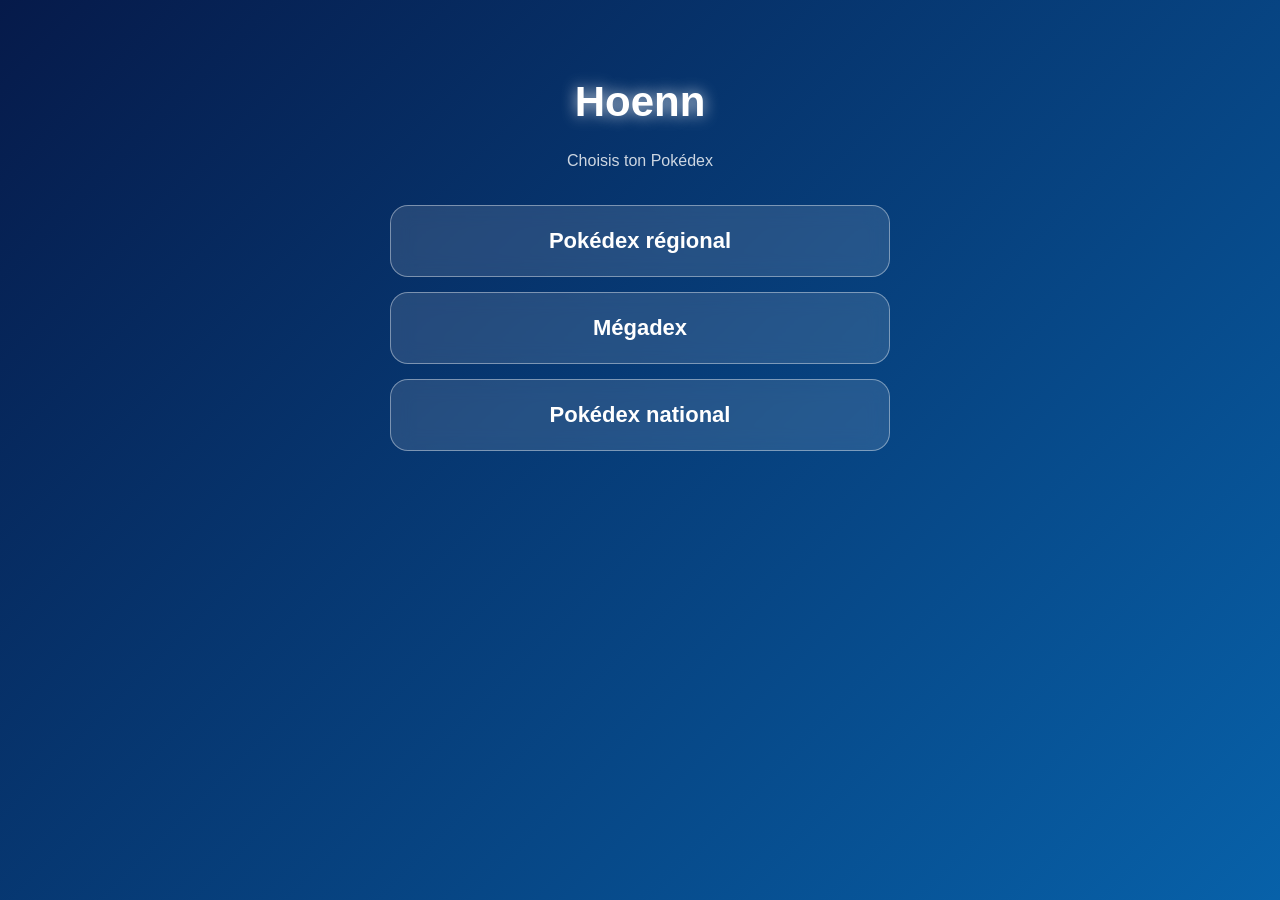
==== pokedex/hoenn/index.html @ 051c76df "Create index.html" ====
<!DOCTYPE html>
<html lang="fr">

<head>
  <meta charset="UTF-8">

  <meta
    name="viewport"
    content="width=device-width, initial-scale=1.0"
  >

  <title>Pokédex Hoenn</title>

  <style>

    * {
      box-sizing: border-box;
    }

    body {
      margin: 0;
      min-height: 100vh;

      font-family: Arial, sans-serif;

      background:
        linear-gradient(
          135deg,
          #061a4a,
          #0879c9,
          #063c8f,
          #00a8d8
        );

      background-size: 400% 400%;

      animation: bg 12s ease infinite;

      color: white;

      display: flex;
      flex-direction: column;
      align-items: center;

      padding: 50px 20px;
    }

    h1 {
      font-size: 42px;
      margin-bottom: 10px;

      text-shadow:
        0 0 15px rgba(255,255,255,.8);
    }

    p {
      opacity: .8;
      margin-bottom: 35px;
    }

    .choices {
      width: 100%;
      max-width: 500px;

      display: flex;
      flex-direction: column;

      gap: 15px;
    }

    button {
      border: 1px solid rgba(255,255,255,.4);

      border-radius: 18px;

      padding: 22px;

      background: rgba(255,255,255,.12);

      backdrop-filter: blur(10px);

      color: white;

      font-size: 22px;
      font-weight: bold;

      cursor: pointer;

      transition: .2s;
    }

    button:hover {
      background: rgba(255,255,255,.22);
      transform: translateY(-3px);
    }

    button:active {
      transform: scale(.98);
    }

    @keyframes bg {

      0% {
        background-position: 0% 50%;
      }

      50% {
        background-position: 100% 50%;
      }

      100% {
        background-position: 0% 50%;
      }

    }

  </style>
</head>

<body>

  <h1>Hoenn</h1>

  <p>Choisis ton Pokédex</p>

  <div class="choices">

    <!-- À relier à ton Pokédex régional actuel -->

    <button
      onclick="window.location.href='regional/'"
    >
      Pokédex régional
    </button>

    <button
      onclick="window.location.href='megadex/'"
    >
      Mégadex
    </button>

    <button
      onclick="window.location.href='national/'"
    >
      Pokédex national
    </button>

  </div>

</body>
</html>
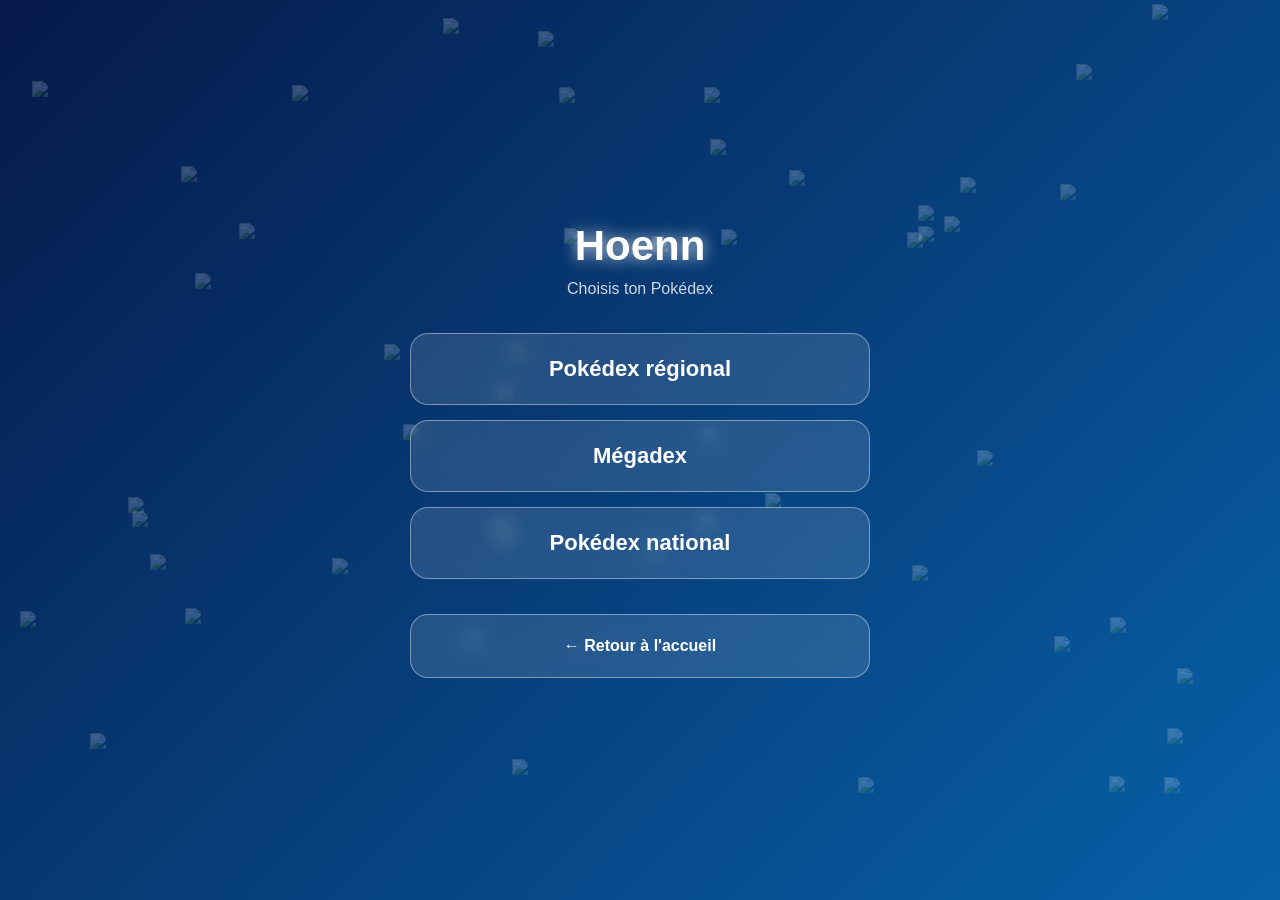
==== commit 535d57e4: "Update index.html" ====
--- a/pokedex/hoenn/index.html
+++ b/pokedex/hoenn/index.html
@@ -1,151 +1,327 @@
 <!DOCTYPE html>
 <html lang="fr">
-
 <head>
-  <meta charset="UTF-8">
-
-  <meta
-    name="viewport"
-    content="width=device-width, initial-scale=1.0"
-  >
-
-  <title>Pokédex Hoenn</title>
-
-  <style>
-
-    * {
-      box-sizing: border-box;
-    }
-
-    body {
-      margin: 0;
-      min-height: 100vh;
-
-      font-family: Arial, sans-serif;
-
-      background:
-        linear-gradient(
-          135deg,
-          #061a4a,
-          #0879c9,
-          #063c8f,
-          #00a8d8
-        );
-
-      background-size: 400% 400%;
-
-      animation: bg 12s ease infinite;
-
-      color: white;
-
-      display: flex;
-      flex-direction: column;
-      align-items: center;
-
-      padding: 50px 20px;
-    }
-
-    h1 {
-      font-size: 42px;
-      margin-bottom: 10px;
-
-      text-shadow:
-        0 0 15px rgba(255,255,255,.8);
-    }
-
-    p {
-      opacity: .8;
-      margin-bottom: 35px;
-    }
-
-    .choices {
-      width: 100%;
-      max-width: 500px;
-
-      display: flex;
-      flex-direction: column;
-
-      gap: 15px;
-    }
-
-    button {
-      border: 1px solid rgba(255,255,255,.4);
-
-      border-radius: 18px;
-
-      padding: 22px;
-
-      background: rgba(255,255,255,.12);
-
-      backdrop-filter: blur(10px);
-
-      color: white;
-
-      font-size: 22px;
-      font-weight: bold;
-
-      cursor: pointer;
-
-      transition: .2s;
-    }
-
-    button:hover {
-      background: rgba(255,255,255,.22);
-      transform: translateY(-3px);
-    }
-
-    button:active {
-      transform: scale(.98);
-    }
-
-    @keyframes bg {
-
-      0% {
-        background-position: 0% 50%;
-      }
-
-      50% {
-        background-position: 100% 50%;
-      }
-
-      100% {
-        background-position: 0% 50%;
-      }
-
-    }
-
-  </style>
+
+<meta charset="UTF-8">
+<meta name="viewport" content="width=device-width, initial-scale=1.0">
+
+<title>Pokédex Hoenn</title>
+
+<style>
+
+*{
+box-sizing:border-box;
+margin:0;
+padding:0;
+}
+
+body{
+min-height:100vh;
+overflow:hidden;
+
+font-family:Arial,sans-serif;
+
+background:
+linear-gradient(
+135deg,
+#061a4a,
+#0879c9,
+#063c8f,
+#00a8d8
+);
+
+background-size:400% 400%;
+animation:bg 12s ease infinite;
+
+display:flex;
+flex-direction:column;
+justify-content:center;
+align-items:center;
+
+color:white;
+}
+
+.background-pokemon{
+position:fixed;
+inset:0;
+pointer-events:none;
+overflow:hidden;
+z-index:0;
+}
+
+.background-pokemon img{
+position:absolute;
+width:90px;
+opacity:.22;
+
+animation:
+float 12s ease-in-out infinite;
+}
+
+.content{
+position:relative;
+z-index:10;
+width:100%;
+max-width:500px;
+padding:20px;
+}
+
+h1{
+font-size:42px;
+text-align:center;
+margin-bottom:10px;
+
+text-shadow:
+0 0 15px rgba(255,255,255,.8);
+}
+
+p{
+text-align:center;
+margin-bottom:35px;
+opacity:.8;
+}
+
+.choices{
+display:flex;
+flex-direction:column;
+gap:15px;
+}
+
+button{
+border:1px solid rgba(255,255,255,.4);
+
+border-radius:18px;
+
+padding:22px;
+
+background:rgba(255,255,255,.12);
+
+backdrop-filter:blur(10px);
+
+color:white;
+
+font-size:22px;
+font-weight:bold;
+
+cursor:pointer;
+
+transition:.2s;
+}
+
+button:hover{
+background:rgba(255,255,255,.22);
+transform:translateY(-3px);
+}
+
+.back{
+margin-top:20px;
+font-size:16px;
+}
+
+@keyframes bg{
+0%{background-position:0% 50%;}
+50%{background-position:100% 50%;}
+100%{background-position:0% 50%;}
+}
+
+@keyframes float{
+0%,100%{
+transform:translateY(0px);
+}
+50%{
+transform:translateY(-20px);
+}
+}
+
+</style>
+
 </head>
 
 <body>
 
-  <h1>Hoenn</h1>
-
-  <p>Choisis ton Pokédex</p>
-
-  <div class="choices">
-
-    <!-- À relier à ton Pokédex régional actuel -->
-
-    <button
-      onclick="window.location.href='regional/'"
-    >
-      Pokédex régional
-    </button>
-
-    <button
-      onclick="window.location.href='megadex/'"
-    >
-      Mégadex
-    </button>
-
-    <button
-      onclick="window.location.href='national/'"
-    >
-      Pokédex national
-    </button>
-
-  </div>
+<div
+class="background-pokemon"
+id="pokemonBg"
+></div>
+
+<div class="content">
+
+<h1>Hoenn</h1>
+
+<p>Choisis ton Pokédex</p>
+
+<div class="choices">
+
+<button onclick="window.location.href='regional/'">
+Pokédex régional
+</button>
+
+<button onclick="window.location.href='megadex/'">
+Mégadex
+</button>
+
+<button onclick="window.location.href='national/'">
+Pokédex national
+</button>
+
+<button
+class="back"
+onclick="window.location.href='../../index.html'"
+>
+← Retour à l'accueil
+</button>
+
+</div>
+
+</div>
+
+<script>
+
+const bg =
+document.getElementById("pokemonBg");
+
+const hoennPokemon = [
+
+252,253,254,
+255,256,257,
+258,259,260,
+261,262,263,264,
+265,266,267,268,269,
+270,271,272,
+273,274,275,
+276,277,
+278,279,
+280,281,282,
+283,284,
+285,286,
+287,288,289,
+290,291,292,
+293,294,295,
+296,297,
+298,299,
+300,301,
+302,
+303,
+304,305,306,
+307,308,
+309,310,
+311,312,
+313,314,
+315,
+316,317,
+318,319,
+320,321,
+322,323,
+324,
+325,326,
+327,
+328,329,330,
+331,332,
+333,334,
+335,336,
+337,338,
+339,340,
+341,342,
+343,344,
+345,346,
+347,348,
+349,350,
+351,
+352,
+353,354,
+355,356,
+357,
+358,
+359,
+360,
+361,362,
+363,364,365,
+366,367,368,
+369,
+370,
+371,372,373,
+374,375,376,
+377,378,379,
+380,381,
+382,383,384,
+385,
+386
+
+];
+
+const megaHoenn = [
+3,
+6,
+65,
+94,
+127,
+130,
+142,
+181,
+208,
+212,
+214,
+229,
+248,
+254,
+257,
+260,
+282,
+302,
+303,
+306,
+308,
+310,
+354,
+359,
+373,
+376,
+380,
+381,
+384
+];
+
+const all =
+[...hoennPokemon,...megaHoenn];
+
+const used = [];
+
+for(let i=0;i<50;i++){
+
+let id;
+
+do{
+id =
+all[
+Math.floor(
+Math.random()*all.length
+)
+];
+}
+while(used.includes(id));
+
+used.push(id);
+
+const img =
+document.createElement("img");
+
+img.src =
+`https://raw.githubusercontent.com/PokeAPI/sprites/master/sprites/pokemon/${id}.png`;
+
+img.style.left =
+Math.random()*92+"%";
+
+img.style.top =
+Math.random()*92+"%";
+
+img.style.animationDelay =
+Math.random()*10+"s";
+
+bg.appendChild(img);
+
+}
+
+</script>
 
 </body>
 </html>
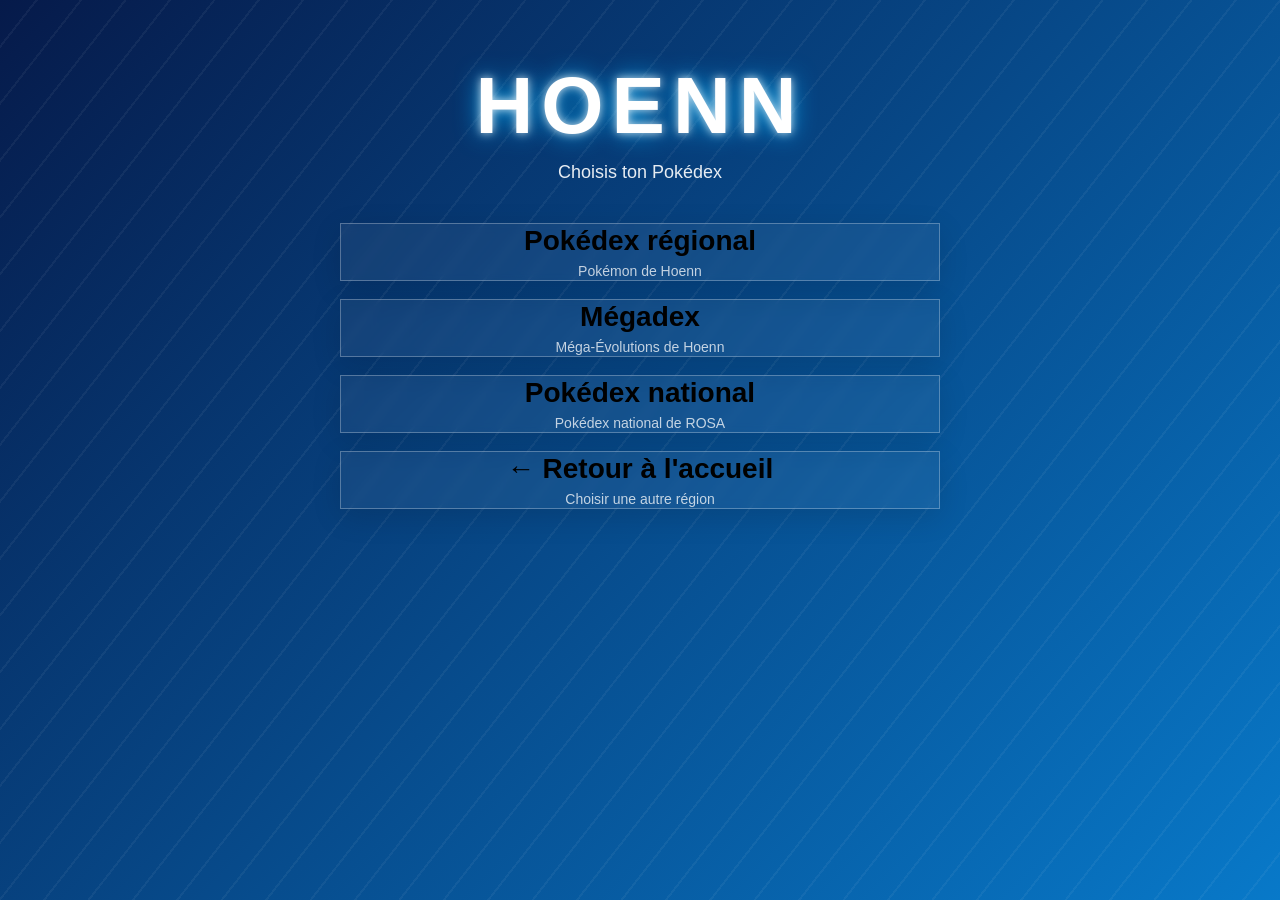
==== commit cac83fd3: "Update index.html" ====
--- a/pokedex/hoenn/index.html
+++ b/pokedex/hoenn/index.html
@@ -1,327 +1,138 @@
 <!DOCTYPE html>
 <html lang="fr">
+
 <head>
 
-<meta charset="UTF-8">
-<meta name="viewport" content="width=device-width, initial-scale=1.0">
+  <meta charset="UTF-8">
 
-<title>Pokédex Hoenn</title>
+  <meta
+    name="viewport"
+    content="width=device-width, initial-scale=1.0"
+  >
 
-<style>
+  <meta
+    name="theme-color"
+    content="#0879c9"
+  >
 
-*{
-box-sizing:border-box;
-margin:0;
-padding:0;
-}
+  <title>Pokédex Hoenn</title>
 
-body{
-min-height:100vh;
-overflow:hidden;
-
-font-family:Arial,sans-serif;
-
-background:
-linear-gradient(
-135deg,
-#061a4a,
-#0879c9,
-#063c8f,
-#00a8d8
-);
-
-background-size:400% 400%;
-animation:bg 12s ease infinite;
-
-display:flex;
-flex-direction:column;
-justify-content:center;
-align-items:center;
-
-color:white;
-}
-
-.background-pokemon{
-position:fixed;
-inset:0;
-pointer-events:none;
-overflow:hidden;
-z-index:0;
-}
-
-.background-pokemon img{
-position:absolute;
-width:90px;
-opacity:.22;
-
-animation:
-float 12s ease-in-out infinite;
-}
-
-.content{
-position:relative;
-z-index:10;
-width:100%;
-max-width:500px;
-padding:20px;
-}
-
-h1{
-font-size:42px;
-text-align:center;
-margin-bottom:10px;
-
-text-shadow:
-0 0 15px rgba(255,255,255,.8);
-}
-
-p{
-text-align:center;
-margin-bottom:35px;
-opacity:.8;
-}
-
-.choices{
-display:flex;
-flex-direction:column;
-gap:15px;
-}
-
-button{
-border:1px solid rgba(255,255,255,.4);
-
-border-radius:18px;
-
-padding:22px;
-
-background:rgba(255,255,255,.12);
-
-backdrop-filter:blur(10px);
-
-color:white;
-
-font-size:22px;
-font-weight:bold;
-
-cursor:pointer;
-
-transition:.2s;
-}
-
-button:hover{
-background:rgba(255,255,255,.22);
-transform:translateY(-3px);
-}
-
-.back{
-margin-top:20px;
-font-size:16px;
-}
-
-@keyframes bg{
-0%{background-position:0% 50%;}
-50%{background-position:100% 50%;}
-100%{background-position:0% 50%;}
-}
-
-@keyframes float{
-0%,100%{
-transform:translateY(0px);
-}
-50%{
-transform:translateY(-20px);
-}
-}
-
-</style>
+  <!-- EXACTEMENT LE MÊME CSS QUE L'ACCUEIL -->
+  <link
+    rel="stylesheet"
+    href="../../accueil.css"
+  >
 
 </head>
 
+
 <body>
 
-<div
-class="background-pokemon"
-id="pokemonBg"
-></div>
+  <!-- FOND -->
+  <div
+    class="background-pokemon"
+    id="pokemonBackground"
+  ></div>
 
-<div class="content">
 
-<h1>Hoenn</h1>
+  <!-- CONTENU -->
 
-<p>Choisis ton Pokédex</p>
+  <main class="home">
 
-<div class="choices">
+    <h1>HOENN</h1>
 
-<button onclick="window.location.href='regional/'">
-Pokédex régional
-</button>
+    <p class="subtitle">
+      Choisis ton Pokédex
+    </p>
 
-<button onclick="window.location.href='megadex/'">
-Mégadex
-</button>
 
-<button onclick="window.location.href='national/'">
-Pokédex national
-</button>
+    <div class="region-list">
 
-<button
-class="back"
-onclick="window.location.href='../../index.html'"
->
-← Retour à l'accueil
-</button>
 
-</div>
+      <button
+        class="region-card"
+        onclick="window.location.href='regional/'"
+      >
 
-</div>
+        <span>
+          Pokédex régional
+        </span>
 
-<script>
+        <small>
+          Pokémon de Hoenn
+        </small>
 
-const bg =
-document.getElementById("pokemonBg");
+      </button>
 
-const hoennPokemon = [
 
-252,253,254,
-255,256,257,
-258,259,260,
-261,262,263,264,
-265,266,267,268,269,
-270,271,272,
-273,274,275,
-276,277,
-278,279,
-280,281,282,
-283,284,
-285,286,
-287,288,289,
-290,291,292,
-293,294,295,
-296,297,
-298,299,
-300,301,
-302,
-303,
-304,305,306,
-307,308,
-309,310,
-311,312,
-313,314,
-315,
-316,317,
-318,319,
-320,321,
-322,323,
-324,
-325,326,
-327,
-328,329,330,
-331,332,
-333,334,
-335,336,
-337,338,
-339,340,
-341,342,
-343,344,
-345,346,
-347,348,
-349,350,
-351,
-352,
-353,354,
-355,356,
-357,
-358,
-359,
-360,
-361,362,
-363,364,365,
-366,367,368,
-369,
-370,
-371,372,373,
-374,375,376,
-377,378,379,
-380,381,
-382,383,384,
-385,
-386
+      <button
+        class="region-card"
+        onclick="window.location.href='megadex/'"
+      >
 
-];
+        <span>
+          Mégadex
+        </span>
 
-const megaHoenn = [
-3,
-6,
-65,
-94,
-127,
-130,
-142,
-181,
-208,
-212,
-214,
-229,
-248,
-254,
-257,
-260,
-282,
-302,
-303,
-306,
-308,
-310,
-354,
-359,
-373,
-376,
-380,
-381,
-384
-];
+        <small>
+          Méga-Évolutions de Hoenn
+        </small>
 
-const all =
-[...hoennPokemon,...megaHoenn];
+      </button>
 
-const used = [];
 
-for(let i=0;i<50;i++){
+      <button
+        class="region-card"
+        onclick="window.location.href='national/'"
+      >
 
-let id;
+        <span>
+          Pokédex national
+        </span>
 
-do{
-id =
-all[
-Math.floor(
-Math.random()*all.length
-)
-];
-}
-while(used.includes(id));
+        <small>
+          Pokédex national de ROSA
+        </small>
 
-used.push(id);
+      </button>
 
-const img =
-document.createElement("img");
 
-img.src =
-`https://raw.githubusercontent.com/PokeAPI/sprites/master/sprites/pokemon/${id}.png`;
+      <button
+        class="region-card"
+        onclick="window.location.href='../../index.html'"
+      >
 
-img.style.left =
-Math.random()*92+"%";
+        <span>
+          ← Retour à l'accueil
+        </span>
 
-img.style.top =
-Math.random()*92+"%";
+        <small>
+          Choisir une autre région
+        </small>
 
-img.style.animationDelay =
-Math.random()*10+"s";
+      </button>
 
-bg.appendChild(img);
 
-}
+    </div>
 
-</script>
+  </main>
+
+
+  <script src="../../accueil.js"></script>
+
+
+  <script>
+
+    /*
+     * IMPORTANT :
+     * on demande au même générateur que l'accueil
+     * d'utiliser uniquement Hoenn.
+     */
+
+    createPokemonBackground("hoenn");
+
+  </script>
 
 </body>
+
 </html>
--- a/accueil.css
+++ b/accueil.css
@@ -0,0 +1,328 @@
+* {
+  box-sizing: border-box;
+}
+
+html,
+body {
+  margin: 0;
+  width: 100%;
+  min-height: 100%;
+  font-family: Arial, sans-serif;
+}
+
+body {
+  min-height: 100vh;
+  overflow-x: hidden;
+
+  background:
+    linear-gradient(
+      135deg,
+      #061a4a,
+      #0879c9,
+      #063c8f,
+      #00a8d8,
+      #061a4a
+    );
+
+  background-size: 400% 400%;
+  animation: holographicWave 12s ease infinite;
+
+  position: relative;
+}
+
+/* Effet holographique */
+
+body::before {
+  content: "";
+  position: fixed;
+  inset: -50%;
+  pointer-events: none;
+
+  background:
+    repeating-linear-gradient(
+      120deg,
+      rgba(255,255,255,0.05) 0px,
+      rgba(255,255,255,0.05) 2px,
+      transparent 2px,
+      transparent 35px
+    );
+
+  transform: rotate(8deg);
+  animation: scanMove 8s linear infinite;
+}
+
+/* Pokémon en arrière-plan */
+
+.background-pokemon {
+  position: fixed;
+  inset: 0;
+  pointer-events: none;
+  overflow: hidden;
+  z-index: 1;
+}
+
+.background-pokemon {
+
+  position: fixed;
+
+  inset: 0;
+
+  width: 100%;
+  height: 100%;
+
+  overflow: hidden;
+
+  pointer-events: none;
+
+  z-index: 0;
+}
+
+
+.bg-pokemon {
+
+  position: absolute;
+
+  transform:
+    translate(-50%, -50%)
+    rotate(var(--rotation));
+
+  object-fit: contain;
+
+  opacity: .24;
+
+  pointer-events: none;
+
+  user-select: none;
+
+  filter:
+    drop-shadow(
+      0 0 8px
+      rgba(255,255,255,.35)
+    );
+
+  animation:
+    pokemonFloat
+    var(--duration)
+    ease-in-out
+    var(--delay)
+    infinite;
+
+  will-change:
+    transform;
+
+}
+
+
+@keyframes pokemonFloat {
+
+  0% {
+
+    transform:
+      translate(
+        -50%,
+        -50%
+      )
+      rotate(
+        var(--rotation)
+      );
+
+  }
+
+  50% {
+
+    transform:
+      translate(
+        -50%,
+        calc(-50% - 13px)
+      )
+      rotate(
+        calc(var(--rotation) + 5deg)
+      );
+
+  }
+
+  100% {
+
+    transform:
+      translate(
+        -50%,
+        -50%
+      )
+      rotate(
+        var(--rotation)
+      );
+
+  }
+
+}
+
+.home {
+  position: relative;
+  z-index: 2;
+}
+/* Contenu */
+
+.home {
+  position: relative;
+  z-index: 5;
+
+  min-height: 100vh;
+
+  display: flex;
+  flex-direction: column;
+  align-items: center;
+
+  padding: 60px 20px;
+}
+
+h1 {
+  margin: 0;
+
+  color: white;
+
+  font-size: clamp(42px, 10vw, 80px);
+  font-weight: 900;
+  letter-spacing: 8px;
+
+  text-align: center;
+
+  text-shadow:
+    0 0 10px rgba(255,255,255,0.8),
+    0 0 25px rgba(0,180,255,0.9);
+}
+
+.subtitle {
+  margin: 10px 0 40px;
+
+  color: rgba(255,255,255,0.9);
+
+  font-size: 18px;
+}
+
+/* Liste des régions */
+
+.region-list {
+  width: 100%;
+  max-width: 600px;
+
+  display: flex;
+  flex-direction: column;
+  gap: 18px;
+}
+
+/* Bouton région */
+
+.region-card {
+
+  background:
+    rgba(255, 255, 255, .055);
+
+  border:
+    1px solid
+    rgba(255, 255, 255, .28);
+
+  backdrop-filter:
+    blur(4px);
+
+  -webkit-backdrop-filter:
+    blur(4px);
+
+  box-shadow:
+    0 8px 30px
+    rgba(0, 0, 0, .12);
+
+}
+
+.region-card:hover {
+
+  background:
+    rgba(255, 255, 255, .10);
+
+}
+
+.region-card:active {
+  transform: scale(0.98);
+}
+
+.region-card span {
+  display: block;
+
+  font-size: 28px;
+  font-weight: 800;
+}
+
+.region-card small {
+  display: block;
+
+  margin-top: 6px;
+
+  color: rgba(255,255,255,0.75);
+
+  font-size: 14px;
+}
+
+/* Animations */
+
+@keyframes holographicWave {
+  0% {
+    background-position: 0% 50%;
+  }
+
+  50% {
+    background-position: 100% 50%;
+  }
+
+  100% {
+    background-position: 0% 50%;
+  }
+}
+
+@keyframes scanMove {
+  from {
+    transform: translate(-5%, -5%) rotate(8deg);
+  }
+
+  to {
+    transform: translate(5%, 5%) rotate(8deg);
+  }
+}
+
+@keyframes pokemonFloat {
+  from {
+    transform:
+      translateY(0)
+      rotate(-4deg);
+  }
+
+  to {
+    transform:
+      translateY(-25px)
+      rotate(4deg);
+  }
+}
+
+/* Téléphone */
+
+@media (max-width: 600px) {
+
+  .home {
+    padding: 45px 15px;
+  }
+
+  h1 {
+    letter-spacing: 5px;
+  }
+
+  .region-card {
+    padding: 20px;
+  }
+
+  .region-card span {
+    font-size: 24px;
+  }
+
+  .bg-pokemon {
+    width: 65px;
+    height: 65px;
+  }
+}
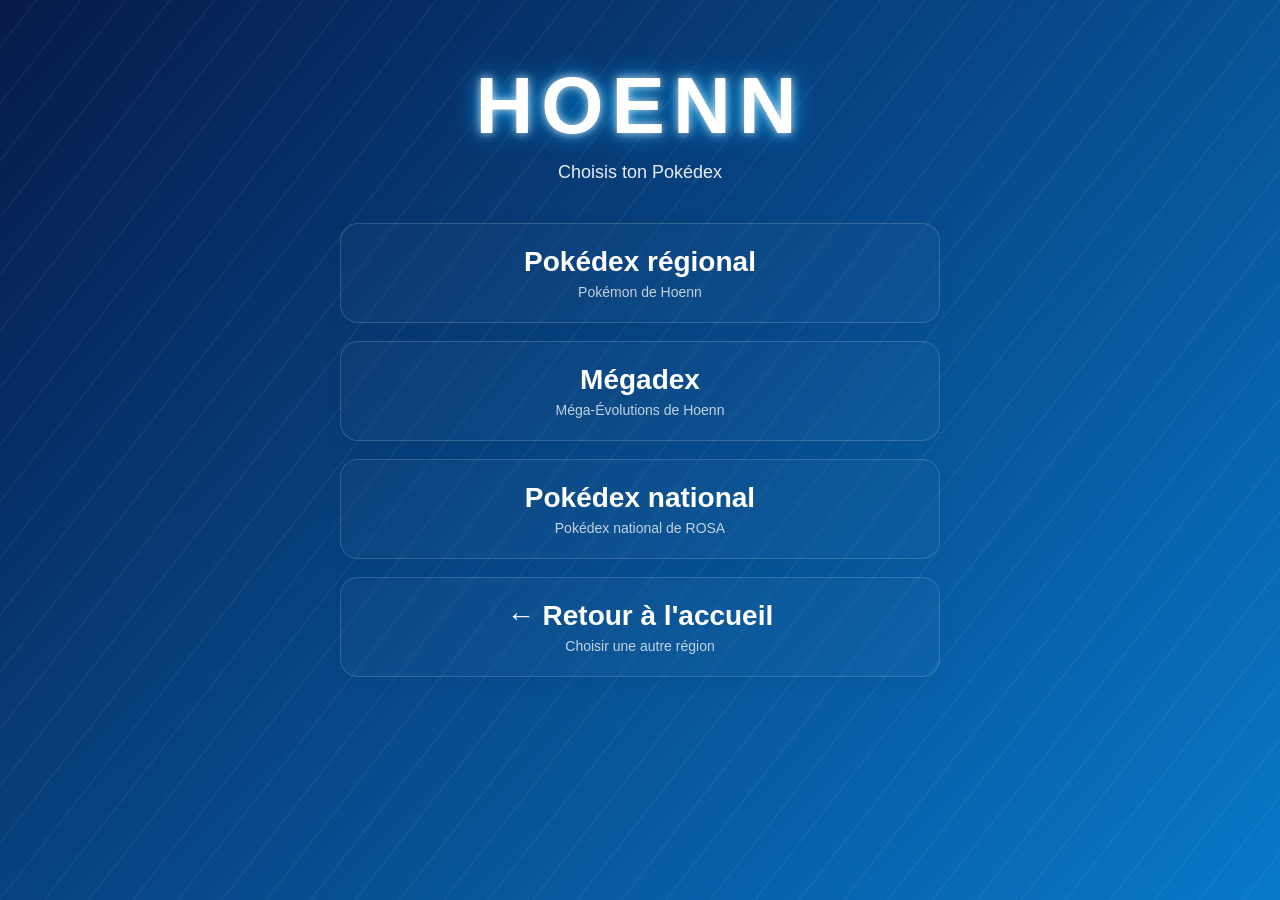
==== commit ec360222: "Update index.html" ====
--- a/pokedex/hoenn/index.html
+++ b/pokedex/hoenn/index.html
@@ -132,7 +132,10 @@
     createPokemonBackground("hoenn");
 
   </script>
-
+  
+<script src="../../musique.js"></script>
+<script src="hoenn-fond.js"></script>
+  
 </body>
 
 </html>
--- a/accueil.css
+++ b/accueil.css
@@ -1,3 +1,7 @@
+/* =========================================================
+   BASE
+   ========================================================= */
+
 * {
   box-sizing: border-box;
 }
@@ -11,8 +15,18 @@
 }
 
 body {
+
   min-height: 100vh;
+
   overflow-x: hidden;
+
+  position: relative;
+
+  color: white;
+
+  /*
+   * Fond bleu digital holographique.
+   */
 
   background:
     linear-gradient(
@@ -25,41 +39,51 @@
     );
 
   background-size: 400% 400%;
-  animation: holographicWave 12s ease infinite;
-
-  position: relative;
-}
-
-/* Effet holographique */
+
+  animation:
+    holographicWave
+    12s ease infinite;
+
+}
+
+
+/* =========================================================
+   EFFET DIGITAL
+   ========================================================= */
 
 body::before {
+
   content: "";
+
   position: fixed;
+
   inset: -50%;
+
   pointer-events: none;
+
+  z-index: 0;
 
   background:
     repeating-linear-gradient(
       120deg,
-      rgba(255,255,255,0.05) 0px,
-      rgba(255,255,255,0.05) 2px,
+      rgba(255,255,255,.045) 0px,
+      rgba(255,255,255,.045) 2px,
       transparent 2px,
       transparent 35px
     );
 
   transform: rotate(8deg);
-  animation: scanMove 8s linear infinite;
-}
-
-/* Pokémon en arrière-plan */
-
-.background-pokemon {
-  position: fixed;
-  inset: 0;
-  pointer-events: none;
-  overflow: hidden;
-  z-index: 1;
-}
+
+  animation:
+    scanMove
+    8s linear infinite;
+
+}
+
+
+/* =========================================================
+   FOND POKÉMON
+   ========================================================= */
 
 .background-pokemon {
 
@@ -74,31 +98,40 @@
 
   pointer-events: none;
 
-  z-index: 0;
-}
-
+  z-index: 1;
+
+}
+
+
+/* =========================================================
+   POKÉMON
+   ========================================================= */
 
 .bg-pokemon {
 
   position: absolute;
 
-  transform:
-    translate(-50%, -50%)
-    rotate(var(--rotation));
+  display: block;
 
   object-fit: contain;
 
-  opacity: .24;
-
   pointer-events: none;
 
   user-select: none;
+
+  opacity: .30;
+
+  z-index: 1;
 
   filter:
     drop-shadow(
       0 0 8px
       rgba(255,255,255,.35)
     );
+
+  transform:
+    translate(-50%, -50%)
+    rotate(var(--rotation));
 
   animation:
     pokemonFloat
@@ -113,157 +146,266 @@
 }
 
 
+/* =========================================================
+   ANIMATION DES POKÉMON
+   ========================================================= */
+
 @keyframes pokemonFloat {
 
   0% {
+
+    transform:
+      translate(-50%, -50%)
+      rotate(var(--rotation));
+
+  }
+
+  50% {
 
     transform:
       translate(
         -50%,
-        -50%
+        calc(-50% - 14px)
       )
       rotate(
-        var(--rotation)
+        calc(var(--rotation) + 4deg)
       );
 
   }
 
-  50% {
+  100% {
 
     transform:
-      translate(
-        -50%,
-        calc(-50% - 13px)
-      )
-      rotate(
-        calc(var(--rotation) + 5deg)
-      );
-
-  }
-
-  100% {
-
-    transform:
-      translate(
-        -50%,
-        -50%
-      )
-      rotate(
-        var(--rotation)
-      );
-
-  }
-
-}
+      translate(-50%, -50%)
+      rotate(var(--rotation));
+
+  }
+
+}
+
+
+/* =========================================================
+   CONTENU
+   ========================================================= */
 
 .home {
+
   position: relative;
-  z-index: 2;
-}
-/* Contenu */
-
-.home {
+
+  z-index: 10;
+
+  min-height: 100vh;
+
+  display: flex;
+
+  flex-direction: column;
+
+  align-items: center;
+
+  padding: 60px 20px;
+
+}
+
+
+/* =========================================================
+   TITRE
+   ========================================================= */
+
+h1 {
+
+  margin: 0;
+
+  color: white;
+
+  font-size:
+    clamp(
+      42px,
+      10vw,
+      80px
+    );
+
+  font-weight: 900;
+
+  letter-spacing: 8px;
+
+  text-align: center;
+
+  text-shadow:
+    0 0 10px
+    rgba(255,255,255,.8),
+
+    0 0 25px
+    rgba(0,180,255,.9);
+
+}
+
+
+/* =========================================================
+   SOUS-TITRE
+   ========================================================= */
+
+.subtitle {
+
+  margin:
+    10px 0 40px;
+
+  color:
+    rgba(255,255,255,.9);
+
+  font-size: 18px;
+
+}
+
+
+/* =========================================================
+   LISTE
+   ========================================================= */
+
+.region-list {
+
   position: relative;
-  z-index: 5;
-
-  min-height: 100vh;
+
+  z-index: 20;
+
+  width: 100%;
+
+  max-width: 600px;
 
   display: flex;
+
   flex-direction: column;
-  align-items: center;
-
-  padding: 60px 20px;
-}
-
-h1 {
-  margin: 0;
-
-  color: white;
-
-  font-size: clamp(42px, 10vw, 80px);
-  font-weight: 900;
-  letter-spacing: 8px;
-
-  text-align: center;
-
-  text-shadow:
-    0 0 10px rgba(255,255,255,0.8),
-    0 0 25px rgba(0,180,255,0.9);
-}
-
-.subtitle {
-  margin: 10px 0 40px;
-
-  color: rgba(255,255,255,0.9);
-
-  font-size: 18px;
-}
-
-/* Liste des régions */
-
-.region-list {
+
+  gap: 18px;
+
+}
+
+
+/* =========================================================
+   BOUTONS
+   ========================================================= */
+
+.region-card {
+
+  position: relative;
+
+  z-index: 30;
+
   width: 100%;
-  max-width: 600px;
-
-  display: flex;
-  flex-direction: column;
-  gap: 18px;
-}
-
-/* Bouton région */
-
-.region-card {
-
-  background:
-    rgba(255, 255, 255, .055);
+
+  padding: 22px;
+
+  border-radius: 18px;
 
   border:
     1px solid
-    rgba(255, 255, 255, .28);
+    rgba(255,255,255,.16);
+
+  /*
+   * Très transparent pour voir
+   * les Pokémon derrière.
+   */
+
+  background:
+    rgba(255,255,255,.025);
 
   backdrop-filter:
-    blur(4px);
+    blur(1px);
 
   -webkit-backdrop-filter:
-    blur(4px);
+    blur(1px);
 
   box-shadow:
-    0 8px 30px
-    rgba(0, 0, 0, .12);
-
-}
+    0 4px 20px
+    rgba(0,0,0,.05);
+
+  color: white;
+
+  cursor: pointer;
+
+  font-family: inherit;
+
+  transition:
+    background .2s ease,
+    transform .2s ease,
+    border-color .2s ease;
+
+  pointer-events: auto;
+
+}
+
+
+/* =========================================================
+   HOVER
+   ========================================================= */
 
 .region-card:hover {
 
   background:
-    rgba(255, 255, 255, .10);
-
-}
+    rgba(255,255,255,.045);
+
+  border-color:
+    rgba(255,255,255,.25);
+
+  transform:
+    translateY(-3px);
+
+}
+
+
+/* =========================================================
+   CLIC
+   ========================================================= */
 
 .region-card:active {
-  transform: scale(0.98);
-}
+
+  background:
+    rgba(255,255,255,.065);
+
+  transform:
+    scale(.98);
+
+}
+
+
+/* =========================================================
+   NOM RÉGION
+   ========================================================= */
 
 .region-card span {
+
   display: block;
 
   font-size: 28px;
+
   font-weight: 800;
-}
+
+}
+
+
+/* =========================================================
+   DESCRIPTION
+   ========================================================= */
 
 .region-card small {
+
   display: block;
 
   margin-top: 6px;
 
-  color: rgba(255,255,255,0.75);
+  color:
+    rgba(255,255,255,.75);
 
   font-size: 14px;
-}
-
-/* Animations */
+
+}
+
+
+/* =========================================================
+   FOND HOLOGRAPHIQUE
+   ========================================================= */
 
 @keyframes holographicWave {
+
   0% {
     background-position: 0% 50%;
   }
@@ -275,54 +417,178 @@
   100% {
     background-position: 0% 50%;
   }
-}
+
+}
+
+
+/* =========================================================
+   SCAN DIGITAL
+   ========================================================= */
 
 @keyframes scanMove {
+
   from {
-    transform: translate(-5%, -5%) rotate(8deg);
+
+    transform:
+      translate(-5%, -5%)
+      rotate(8deg);
+
   }
 
   to {
-    transform: translate(5%, 5%) rotate(8deg);
-  }
-}
-
-@keyframes pokemonFloat {
-  from {
+
     transform:
-      translateY(0)
-      rotate(-4deg);
-  }
-
-  to {
-    transform:
-      translateY(-25px)
-      rotate(4deg);
-  }
-}
-
-/* Téléphone */
+      translate(5%, 5%)
+      rotate(8deg);
+
+  }
+
+}
+
+
+/* =========================================================
+   MOBILE
+   ========================================================= */
 
 @media (max-width: 600px) {
 
   .home {
-    padding: 45px 15px;
-  }
+
+    padding:
+      45px 15px;
+
+  }
+
 
   h1 {
+
     letter-spacing: 5px;
-  }
+
+  }
+
 
   .region-card {
+
     padding: 20px;
-  }
+
+  }
+
 
   .region-card span {
+
     font-size: 24px;
-  }
+
+  }
+
 
   .bg-pokemon {
-    width: 65px;
-    height: 65px;
-  }
-}
+
+    /*
+     * Les Pokémon restent visibles
+     * mais ne prennent pas trop de place
+     * sur téléphone.
+     */
+
+    min-width: 45px;
+
+    min-height: 45px;
+
+  }
+
+   }
+
+
+/* =========================================================
+   CONTRÔLE MUSIQUE
+   ========================================================= */
+
+#musicControl {
+
+  position: fixed;
+
+  right: 18px;
+
+  bottom: 18px;
+
+  z-index: 1000;
+
+  display: flex;
+
+  align-items: center;
+
+  gap: 8px;
+
+  padding: 7px 10px;
+
+  border-radius: 30px;
+
+  background:
+    rgba(255,255,255,.035);
+
+  border:
+    1px solid
+    rgba(255,255,255,.18);
+
+  backdrop-filter:
+    blur(5px);
+
+  -webkit-backdrop-filter:
+    blur(5px);
+
+}
+
+
+#musicButton {
+
+  width: 38px;
+
+  height: 38px;
+
+  padding: 0;
+
+  border: none;
+
+  border-radius: 50%;
+
+  background:
+    rgba(255,255,255,.08);
+
+  color: white;
+
+  font-size: 18px;
+
+  cursor: pointer;
+
+}
+
+
+#musicButton:hover {
+
+  background:
+    rgba(255,255,255,.16);
+
+}
+
+
+#volumeSlider {
+
+  width: 80px;
+
+  cursor: pointer;
+
+}
+
+
+/* Mobile */
+
+@media (max-width:600px) {
+
+  #musicControl {
+
+    right: 12px;
+
+    bottom: 12px;
+
+  }
+
+}
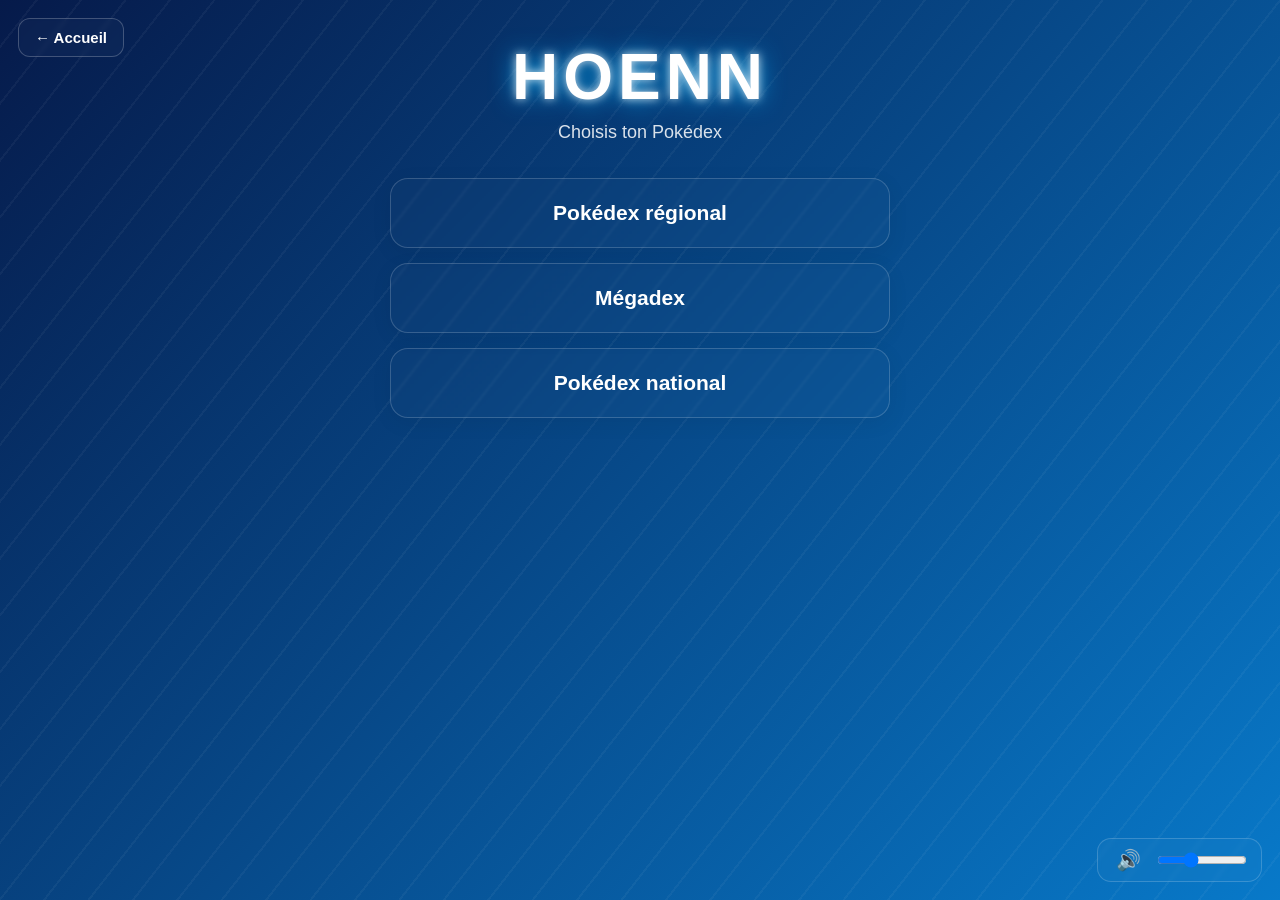
==== commit a8e60c41: "Update index.html" ====
--- a/pokedex/hoenn/index.html
+++ b/pokedex/hoenn/index.html
@@ -2,42 +2,409 @@
 <html lang="fr">
 
 <head>
-
   <meta charset="UTF-8">
-
-  <meta
-    name="viewport"
-    content="width=device-width, initial-scale=1.0"
+  <meta name="viewport" content="width=device-width, initial-scale=1.0">
+
+  <meta name="theme-color" content="#0879c9">
+
+  <title>Pokédex Hoenn</title>
+
+  <style>
+    * {
+      box-sizing: border-box;
+    }
+
+    html,
+    body {
+      margin: 0;
+      width: 100%;
+      min-height: 100%;
+    }
+
+    body {
+      min-height: 100vh;
+      overflow-x: hidden;
+
+      font-family: Arial, sans-serif;
+      color: white;
+
+      background:
+        linear-gradient(
+          135deg,
+          #061a4a,
+          #0879c9,
+          #063c8f,
+          #00a8d8,
+          #061a4a
+        );
+
+      background-size: 400% 400%;
+      animation: holographicWave 12s ease infinite;
+
+      position: relative;
+    }
+
+    /* =====================================================
+       EFFET HOLOGRAPHIQUE
+       ===================================================== */
+
+    body::before {
+      content: "";
+      position: fixed;
+      inset: -50%;
+
+      pointer-events: none;
+      z-index: 0;
+
+      background:
+        repeating-linear-gradient(
+          120deg,
+          rgba(255,255,255,0.045) 0px,
+          rgba(255,255,255,0.045) 2px,
+          transparent 2px,
+          transparent 35px
+        );
+
+      transform: rotate(8deg);
+      animation: scanMove 8s linear infinite;
+    }
+
+    /* =====================================================
+       FOND POKÉMON
+       ===================================================== */
+
+    #pokemonBackground {
+      position: fixed;
+      inset: 0;
+
+      width: 100%;
+      height: 100%;
+
+      overflow: hidden;
+      pointer-events: none;
+
+      z-index: 1;
+    }
+
+    .bg-pokemon {
+      position: absolute;
+
+      transform: translate(-50%, -50%);
+
+      object-fit: contain;
+
+      opacity: 0.25;
+
+      pointer-events: none;
+      user-select: none;
+
+      filter:
+        drop-shadow(
+          0 0 8px
+          rgba(255,255,255,0.35)
+        );
+
+      animation:
+        pokemonFloat
+        var(--duration)
+        ease-in-out
+        var(--delay)
+        infinite;
+    }
+
+    /* =====================================================
+       CONTENU
+       ===================================================== */
+
+    .page-content {
+      position: relative;
+
+      z-index: 10;
+
+      min-height: 100vh;
+
+      display: flex;
+      flex-direction: column;
+      align-items: center;
+
+      padding: 40px 20px;
+    }
+
+    h1 {
+      margin: 0 0 8px;
+
+      font-size: clamp(40px, 9vw, 64px);
+
+      letter-spacing: 5px;
+
+      text-align: center;
+
+      text-shadow:
+        0 0 10px rgba(255,255,255,0.8),
+        0 0 25px rgba(0,180,255,0.9);
+    }
+
+    .subtitle {
+      margin: 0 0 35px;
+
+      color: rgba(255,255,255,0.85);
+
+      font-size: 18px;
+    }
+
+    /* =====================================================
+       BOUTON RETOUR
+       ===================================================== */
+
+    .back-button {
+      position: fixed;
+
+      top: 18px;
+      left: 18px;
+
+      z-index: 50;
+
+      padding: 10px 16px;
+
+      border-radius: 12px;
+
+      border: 1px solid rgba(255,255,255,0.22);
+
+      background: rgba(255,255,255,0.025);
+
+      backdrop-filter: blur(2px);
+      -webkit-backdrop-filter: blur(2px);
+
+      color: white;
+
+      font-size: 15px;
+      font-weight: bold;
+
+      cursor: pointer;
+
+      transition: 0.2s;
+    }
+
+    .back-button:hover {
+      background: rgba(255,255,255,0.07);
+      transform: translateY(-2px);
+    }
+
+    .back-button:active {
+      transform: scale(0.96);
+    }
+
+    /* =====================================================
+       CHOIX DU POKÉDEX
+       ===================================================== */
+
+    .choices {
+      width: 100%;
+      max-width: 500px;
+
+      display: flex;
+      flex-direction: column;
+
+      gap: 15px;
+    }
+
+    .choice-button {
+      width: 100%;
+
+      padding: 22px;
+
+      border-radius: 18px;
+
+      border: 1px solid rgba(255,255,255,0.18);
+
+      background: rgba(255,255,255,0.018);
+
+      backdrop-filter: blur(1px);
+      -webkit-backdrop-filter: blur(1px);
+
+      color: white;
+
+      font-size: 21px;
+      font-weight: bold;
+
+      cursor: pointer;
+
+      box-shadow:
+        0 5px 22px rgba(0,0,0,0.06);
+
+      transition:
+        background 0.2s,
+        transform 0.2s;
+    }
+
+    .choice-button:hover {
+      background: rgba(255,255,255,0.05);
+
+      transform: translateY(-2px);
+    }
+
+    .choice-button:active {
+      transform: scale(0.98);
+    }
+
+    /* =====================================================
+       CONTRÔLE DU VOLUME
+       ===================================================== */
+
+    .volume-control {
+      position: fixed;
+
+      right: 18px;
+      bottom: 18px;
+
+      z-index: 50;
+
+      display: flex;
+      align-items: center;
+      gap: 8px;
+
+      padding: 8px 12px;
+
+      border-radius: 14px;
+
+      background: rgba(255,255,255,0.025);
+
+      border: 1px solid rgba(255,255,255,0.18);
+
+      backdrop-filter: blur(2px);
+      -webkit-backdrop-filter: blur(2px);
+    }
+
+    #musicToggle {
+      border: none;
+
+      background: transparent;
+
+      color: white;
+
+      font-size: 20px;
+
+      cursor: pointer;
+    }
+
+    #volumeSlider {
+      width: 90px;
+
+      cursor: pointer;
+    }
+
+    /* =====================================================
+       ANIMATIONS
+       ===================================================== */
+
+    @keyframes holographicWave {
+
+      0% {
+        background-position: 0% 50%;
+      }
+
+      50% {
+        background-position: 100% 50%;
+      }
+
+      100% {
+        background-position: 0% 50%;
+      }
+
+    }
+
+    @keyframes scanMove {
+
+      from {
+        transform:
+          translate(-5%, -5%)
+          rotate(8deg);
+      }
+
+      to {
+        transform:
+          translate(5%, 5%)
+          rotate(8deg);
+      }
+
+    }
+
+    @keyframes pokemonFloat {
+
+      0% {
+        transform:
+          translate(-50%, -50%)
+          rotate(-3deg);
+      }
+
+      50% {
+        transform:
+          translate(-50%, calc(-50% - 12px))
+          rotate(3deg);
+      }
+
+      100% {
+        transform:
+          translate(-50%, -50%)
+          rotate(-3deg);
+      }
+
+    }
+
+    /* =====================================================
+       MOBILE
+       ===================================================== */
+
+    @media (max-width: 600px) {
+
+      .page-content {
+        padding:
+          70px
+          15px
+          40px;
+      }
+
+      h1 {
+        letter-spacing: 4px;
+      }
+
+      .choice-button {
+        padding: 19px;
+        font-size: 19px;
+      }
+
+      .back-button {
+        top: 12px;
+        left: 12px;
+      }
+
+      .volume-control {
+        right: 12px;
+        bottom: 12px;
+      }
+
+      #volumeSlider {
+        width: 75px;
+      }
+    }
+  </style>
+</head>
+
+<body>
+
+  <!-- Fond Pokémon -->
+  <div id="pokemonBackground"></div>
+
+  <!-- Retour accueil -->
+  <button
+    class="back-button"
+    id="backHome"
   >
-
-  <meta
-    name="theme-color"
-    content="#0879c9"
-  >
-
-  <title>Pokédex Hoenn</title>
-
-  <!-- EXACTEMENT LE MÊME CSS QUE L'ACCUEIL -->
-  <link
-    rel="stylesheet"
-    href="../../accueil.css"
-  >
-
-</head>
-
-
-<body>
-
-  <!-- FOND -->
-  <div
-    class="background-pokemon"
-    id="pokemonBackground"
-  ></div>
-
-
-  <!-- CONTENU -->
-
-  <main class="home">
+    ← Accueil
+  </button>
+
+  <!-- Contenu -->
+  <main class="page-content">
 
     <h1>HOENN</h1>
 
@@ -45,97 +412,57 @@
       Choisis ton Pokédex
     </p>
 
-
-    <div class="region-list">
-
+    <div class="choices">
 
       <button
-        class="region-card"
-        onclick="window.location.href='regional/'"
+        class="choice-button"
+        data-link="regional/"
       >
-
-        <span>
-          Pokédex régional
-        </span>
-
-        <small>
-          Pokémon de Hoenn
-        </small>
-
+        Pokédex régional
       </button>
 
-
       <button
-        class="region-card"
-        onclick="window.location.href='megadex/'"
+        class="choice-button"
+        data-link="megadex/"
       >
-
-        <span>
-          Mégadex
-        </span>
-
-        <small>
-          Méga-Évolutions de Hoenn
-        </small>
-
+        Mégadex
       </button>
 
-
       <button
-        class="region-card"
-        onclick="window.location.href='national/'"
+        class="choice-button"
+        data-link="national/"
       >
-
-        <span>
-          Pokédex national
-        </span>
-
-        <small>
-          Pokédex national de ROSA
-        </small>
-
+        Pokédex national
       </button>
 
-
-      <button
-        class="region-card"
-        onclick="window.location.href='../../index.html'"
-      >
-
-        <span>
-          ← Retour à l'accueil
-        </span>
-
-        <small>
-          Choisir une autre région
-        </small>
-
-      </button>
-
-
     </div>
 
   </main>
 
-
-  <script src="../../accueil.js"></script>
-
-
-  <script>
-
-    /*
-     * IMPORTANT :
-     * on demande au même générateur que l'accueil
-     * d'utiliser uniquement Hoenn.
-     */
-
-    createPokemonBackground("hoenn");
-
-  </script>
-  
-<script src="../../musique.js"></script>
-<script src="hoenn-fond.js"></script>
-  
+  <!-- Volume -->
+  <div class="volume-control">
+
+    <button
+      id="musicToggle"
+      aria-label="Activer ou couper la musique"
+    >
+      🔊
+    </button>
+
+    <input
+      id="volumeSlider"
+      type="range"
+      min="0"
+      max="1"
+      step="0.01"
+      value="0.35"
+    >
+
+  </div>
+
+  <script src="../../musique.js"></script>
+  <script src="index.js"></script>
+
 </body>
 
 </html>
